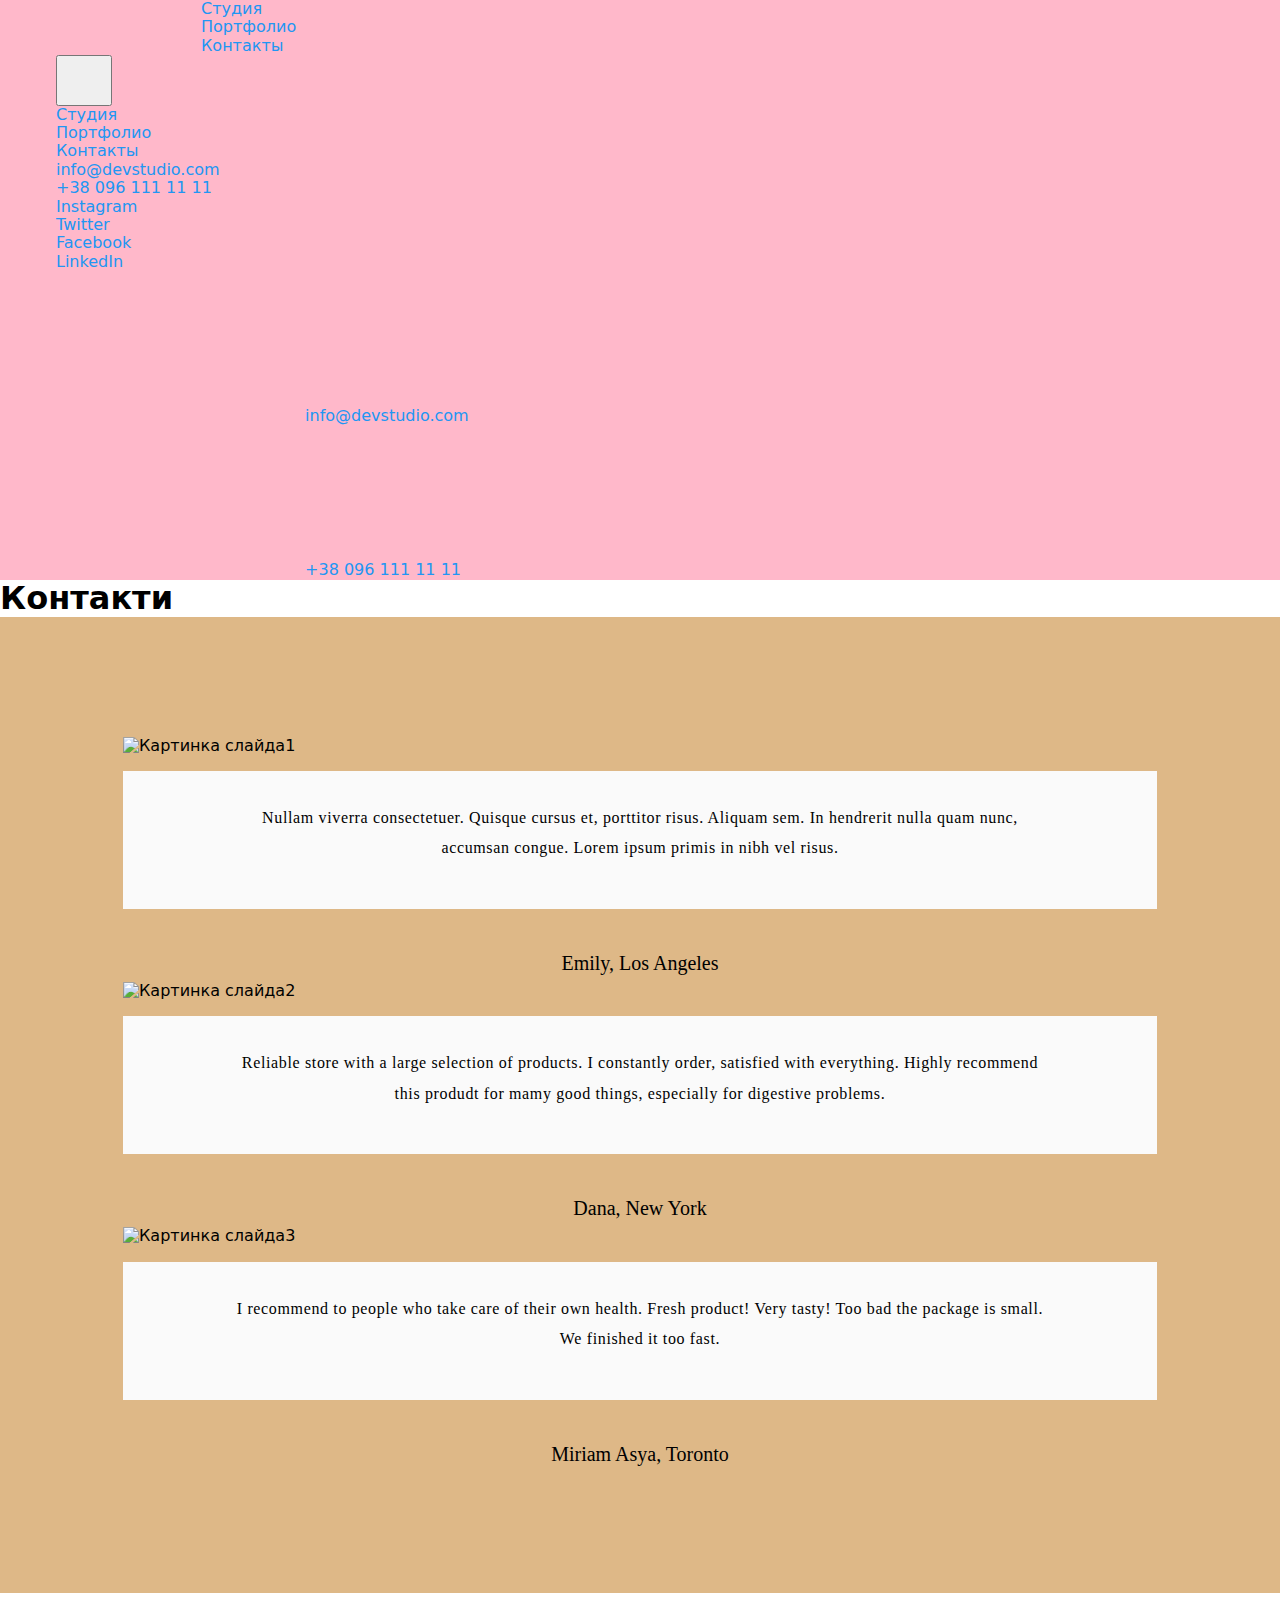
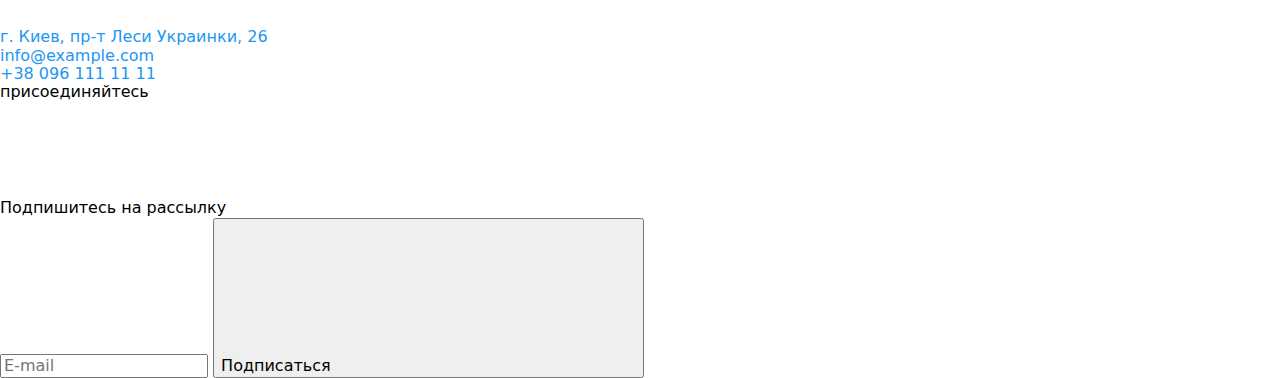
==== index.html @ 7d280634 "iceCream лапки" ====
<!DOCTYPE html>
<html lang="ru">
	<head>
		<meta charset="UTF-8" />
		<meta http-equiv="X-UA-Compatible" content="IE=edge" />
		<meta name="viewport" content="width=device-width, initial-scale=1.0" />
		<link
			href="https://fonts.googleapis.com/css2?family=Raleway:wght@700&family=Roboto:wght@400;500;700;900&display=swap"
			rel="stylesheet" />
		<link rel="stylesheet"
			href="https://cdnjs.cloudflare.com/ajax/libs/modern-normalize/1.1.0/modern-normalize.min.css" />
		<title>Document</title>
		<link rel="stylesheet" href="css/slick.css">
		<link rel="stylesheet" href="css/slick-theme.css">
		<link rel="stylesheet" href="./css/main.min.css">
	</head>

	<body id="body">


		<header class="header">
			<div class="header-container">
				<nav class="header-nav">
					<a href="index.html" class="header__logo">
						<svg class="header__icons" width="145" height="31">
							<use href="./images/icons.svg#icon-WebStudio"></use>
						</svg></a>

					<ul class="site-nav">
						<li class="site-nav__item">
							<a href="index.html" class="site-nav__link site-nav__link--active">Студия</a>
						</li>
						<li class="site-nav__item"><a href="./portfolio.html " class="site-nav__link">Портфолио</a></li>
						<li class="site-nav__item"><a href="index.html" class="site-nav__link">Контакты</a></li>
					</ul>
				</nav>

				<button type="button" class="mob-modal-btn" aria-expanded="false" aria-controls="menu-contaiter"
					data-menu-button>
					<svg class="mob-modal__icons" width="40px" height="40px" aria-label="Переключатель меню">
						<use class="icon-menu" href="./images/icons.svg#icon-menu_40px"></use>
						<use class="icon-close" href="./images/icons.svg#icon-close_40px"></use>
					</svg>
				</button>
				<div class="menu-container" data-menu id="menu-container">
					<div class="mob-menu__form">
						<ul class="mob-site-nav">
							<li class="mob-site-nav__item">
								<a href="index.html" class="mob-site-nav__link mob-site-nav__link--active">Студия</a>
							</li>
							<li class="mob-site-nav__item"><a href="./portfolio.html "
									class="mob-site-nav__link">Портфолио</a></li>
							<li class="mob-site-nav__item"><a href="index.html" class="mob-site-nav__link">Контакты</a>
							</li>
						</ul>
					</div>
					<div class="mob-menu__botton">
						<ul class="mob-header-contacts">
							<li class="mob-header-contacts__item">
								<a href="mailto:info@devstudio.com" class="mob-header-contacts__mail">
									info@devstudio.com
								</a>
							</li>
							<li class="mob-header-contacts__item">
								<a href="tel:+380961111111" class="mob-header-contacts__phone">
									+38 096 111 11 11
								</a>
							</li>
						</ul>
						<ul class="mob-soc-nav">
							<li class="mob-soc-nav__item"><a href="#" class="mob-soc-nav__link">Instagram</a></li>
							<li class="mob-soc-nav__item"><a href="#" class="mob-soc-nav__link">Twitter</a></li>
							<li class="mob-soc-nav__item"><a href="#" class="mob-soc-nav__link">Facebook</a></li>
							<li class="mob-soc-nav__item"><a href="#" class="mob-soc-nav__link">LinkedIn</a></li>
						</ul>
					</div>
				</div>
			</div>

			<ul class="header-contacts">
				<li class="header-contacts__item">
					<a href="mailto:info@devstudio.com" class="header-contacts__link">
						<svg class="header-contacts__mail">
							<use href="./images/icons.svg#icon-imei"></use>
						</svg>
						info@devstudio.com
					</a>
				</li>
				<li class="header-contacts__item">
					<a href="tel:+380961111111" class="header-contacts__link">
						<svg class="header-contacts__phone">
							<use href="./images/icons.svg#icon-phone"></use>
						</svg>
						+38 096 111 11 11
					</a>
				</li>
			</ul>
</div>
</header>
    <main>
    <!--Контент контакти-->

    <h1>Контакти</h1>
	<div class="customer">
		<div class="container-customer">
			  <div class="customer__slider">
				  <img src="./images/testimonials11.png" alt="Картинка слайда1" class="customer__img">
				  <div class="customer__list">
				  <p class="customer__text">Nullam viverra consectetuer. Quisque cursus et, porttitor risus. Aliquam sem. In
            hendrerit nulla quam nunc, accumsan congue. Lorem ipsum primis in nibh vel risus.</p>
				  </div>
					<h3 class="customer__title">Emily, Los Angeles</h3>
			  </div>
			  <div class="customer__slider">
				  <img src="./images/testimonials12.png" alt="Картинка слайда2" class="customer__img">
				  <div class="customer__list">
				  <p class="customer__text">Reliable store with a large selection of products. I constantly order, satisfied with everything. Highly recommend this produdt for mamy good things, especially for digestive problems. </p>
				  </div>
				  <h3 class="customer__title">Dana, New York</h3>
			  </div>
			  <div class="customer__slider">
				  <img src="./images/testimonials13.png" alt="Картинка слайда3" class="customer__img">
				  <div class="customer__list">
				  <p class="customer__text">I recommend to people who take care of their own health. Fresh product! Very tasty! Too bad the package is small. We finished it too fast.</p>
				  </div>
				  <h3 class="customer__title">Miriam Asya, Toronto</h3>
			  </div>
		</div>	
	</div>
    </main>

    <!--Page Footer-->
    <footer class="footer">
      <div class="footer-container">
        <div class="order-adress">
          <a href="index.html" class="footer__link">
            <svg class="socials-list__icon" width="145" height="31">
              <use href="./images/icons.svg#icon-WebStudio_footer"></use>
            </svg>
          </a>
          <ul class="order-adress__list">
            <li class="footer__item">
              <a
                class="footer__list"
                href="https://goo.gl/maps/K7o9gSTaup2MySCS8"
                target="_blank"
                rel="noopener noreferrer"
              >
                г. Киев, пр-т Леси Украинки, 26
              </a>
            </li>
            <li class="footer__item">
              <a href="info@example.com" class="footer__adress">info@example.com</a>
            </li>
            <li class="footer__item">
              <a href="tel:+380961111111" class="footer__adress">+38 096 111 11 11</a>
            </li>
          </ul>
        </div>
        <div class="footer-nav">
          <p class="footer-nav__sets">присоединяйтесь</p>
          <ul class="socials-lists">
            <li class="socials-lists__item socials-lists__item--footer">
              <a class="socials-lists__link socials-lists__link--footer" href="instagram">
                <svg width="20" height="20">
                  <use href="./images/icons.svg#icon-instagram"></use>
                </svg>
              </a>
            </li>
            <li class="socials-lists__item socials-lists__item--footer">
              <a class="socials-lists__link socials-lists__link--footer" href="twiter">
                <svg width="20" height="20">
                  <use href="./images/icons.svg#icon-twitter"></use>
                </svg>
              </a>
            </li>
            <li class="socials-lists__item socials-lists__item--footer">
              <a class="socials-lists__link socials-lists__link--footer" href="facebook">
                <svg width="20" height="20">
                  <use href="./images/icons.svg#icon-facebook"></use>
                </svg>
              </a>
            </li>
            <li class="socials-lists__item socials-lists__item--footer">
              <a class="socials-lists__link socials-lists__link--footer" href="linkedin">
                <svg width="20" height="20">
                  <use href="./images/icons.svg#icon-linkedin"></use>
                </svg>
              </a>
            </li>
          </ul>
        </div>
        <div class="subscription-container">
          <p class="footer-nav__sets">Подпишитесь на рассылку</p>
          <form class="subscription-form">
            <div class="subscription__discus">
              <!-- <label for="mail"></label> -->
              <input
                class="subscription__input"
                type="email"
                name="E-mail"
                id="mail"
                placeholder="E-mail"
              />
              <button class="subscription-button__snd" type="submit">
                <span>Подписаться</span>
                <svg class="subscription-button__icon">
                  <use href="./images/icons.svg#icon-icon-send"></use>
                </svg>
              </button>
            </div>
          </form>
        </div>
      </div>
    </footer>

    <script src="./js/modal.js"></script>
    <script src="./js/mobile-menu.js"></script>
	<script src="https://ajax.googleapis.com/ajax/libs/jquery/2.2.0/jquery.min.js"></script>
	<script src="https://code.jquery.com/jquery-3.5.1.slim.min.js" integrity="sha384-DfXdz2htPH0lsSSs5nCTpuj/zy4C+OGpamoFVy38MVBnE+IbbVYUew+OrCXaRkfj" crossorigin="anonymous"></script>
	<script src="./js/slick.js"></script>
	<script src="./slick/slick.min.js"></script>
</body>
</html>
---- css/main.min.css ----
*,*::after,*::before{box-sizing:inherit}body,h1,h2,h3,h4,h5,h6,p,ul,li{margin:0;padding:0}html{box-sizing:border-box}button{cursor:pointer}img{display:block;max-width:100%;height:auto}body.is-open{overflow:hidden}body.mobil-menu{overflow:hidden}ul{list-style:none}a{color:#2196f3;text-decoration:none;list-style:none}img{display:block;max-width:100%;height:auto}button{cursor:pointer}html{box-sizing:border-box}.header-container{align-items:center;padding-left:16px;padding-right:16px;margin-left:auto;margin-right:auto}@media screen and (min-width: 480px){.header-container{max-width:480px}}@media screen and (min-width: 768px){.header-container{max-width:768px}}@media screen and (min-width: 1200px){.header-container{max-width:1200px}}.products-container{align-items:center;padding-left:16px;padding-right:16px;margin-left:auto;margin-right:auto}@media screen and (min-width: 480px){.products-container{max-width:480px}}@media screen and (min-width: 768px){.products-container{max-width:768px}}@media screen and (min-width: 1200px){.products-container{max-width:1200px}}.header{position:relative;background-color:#ffb8ca}.header-hero{display:flex;align-items:center;justify-content:space-between;flex-direction:row;align-content:center}.header-hero__logo{display:flex;text-decoration:none}.header-nav{align-items:center;justify-content:flex-start;display:flex}.header-nav__item{text-decoration:none;margin-right:35px}.header-nav__item:last-child{text-decoration:none;margin-right:0px}.header-nav__button{width:159px;height:44px;border-radius:22px;background:#fff;font-family:"DM Sans";font-style:normal;font-weight:700;font-size:16px;line-height:1.31;display:flex;align-items:center;text-align:center;justify-content:center;color:#d41443;border:1px solid #fff}.header-nav__icon{width:26px;height:26px;fill:currentColor;margin-left:12px}.header-products{display:flex;justify-content:flex-start;align-items:center;align-content:center;flex-direction:column;max-width:277px}.header-products__title{font-family:"Titan One";font-style:normal;font-weight:400;font-size:38px;line-height:1.16;letter-spacing:.04em;text-transform:uppercase;color:#fff}.header__title-red{font-family:"Titan One";font-style:normal;font-weight:400;font-size:58px;line-height:90.5%;letter-spacing:.04em;text-transform:uppercase;color:#d41443}.header-button{display:flex;text-decoration:none;flex-wrap:wrap;margin-right:auto;margin-left:0px;text-align:center;margin-bottom:40px;margin-top:24px;align-content:center;margin-top:24px 40px}.header-button-list{margin-left:auto;margin-right:auto;flex-wrap:wrap;gap:15px 15px;display:flex}.header-button-list__title{display:inline-flex;flex-wrap:wrap}.header-button__red{width:107px;height:40px;background:#d41443;border-radius:20px;font-family:"DM Sans";font-style:normal;font-weight:400;font-size:14px;line-height:1.29;border:none;display:flex;align-items:center;text-align:center;justify-content:center}.header-button__white{width:138px;height:40px;background:#fff;border-radius:20px;font-family:"DM Sans";font-style:normal;font-weight:400;font-size:14px;line-height:1.29;color:#d41443;border:none;display:flex;align-items:center;text-align:center;justify-content:center}.header-work{display:flex}.container{align-items:center;padding-left:15px;padding-right:15px;margin-left:auto;margin-right:auto;background-color:aqua}.container-customer{max-height:590 px;padding-top:120px;padding-bottom:120px;background-color:#deb887}.customer__slider{margin-left:123px;margin-right:123px}.customer__img{margin-left:auto;margin-right:auto}.customer__list{background:#fafafa;display:flex;height:138px;margin-right:auto;margin-left:auto;margin-top:16px;margin-bottom:36px;padding:32px 106px;position:relative}.customer__text{display:flex;position:relative;font-family:"DM Sans";font-style:normal;font-weight:500;font-size:16px;line-height:1.88;text-align:center;letter-spacing:.04em;color:#000;margin-right:auto;margin-left:auto}.customer__list::before{content:url("/images/lao.png");position:absolute;top:15px;left:80px}.customer__title{font-family:"DM Sans";font-style:normal;font-weight:500;font-size:20px;line-height:1.85;text-align:center;color:#000}.slick-next,.slick-prev,.slick-arrow{visibility:hidden;display:none}.slick-dots{position:relative;bottom:55px;display:flex;list-style:none;display:block;text-align:center;padding:0;margin:0;width:100%}/*# sourceMappingURL=main.min.css.map */
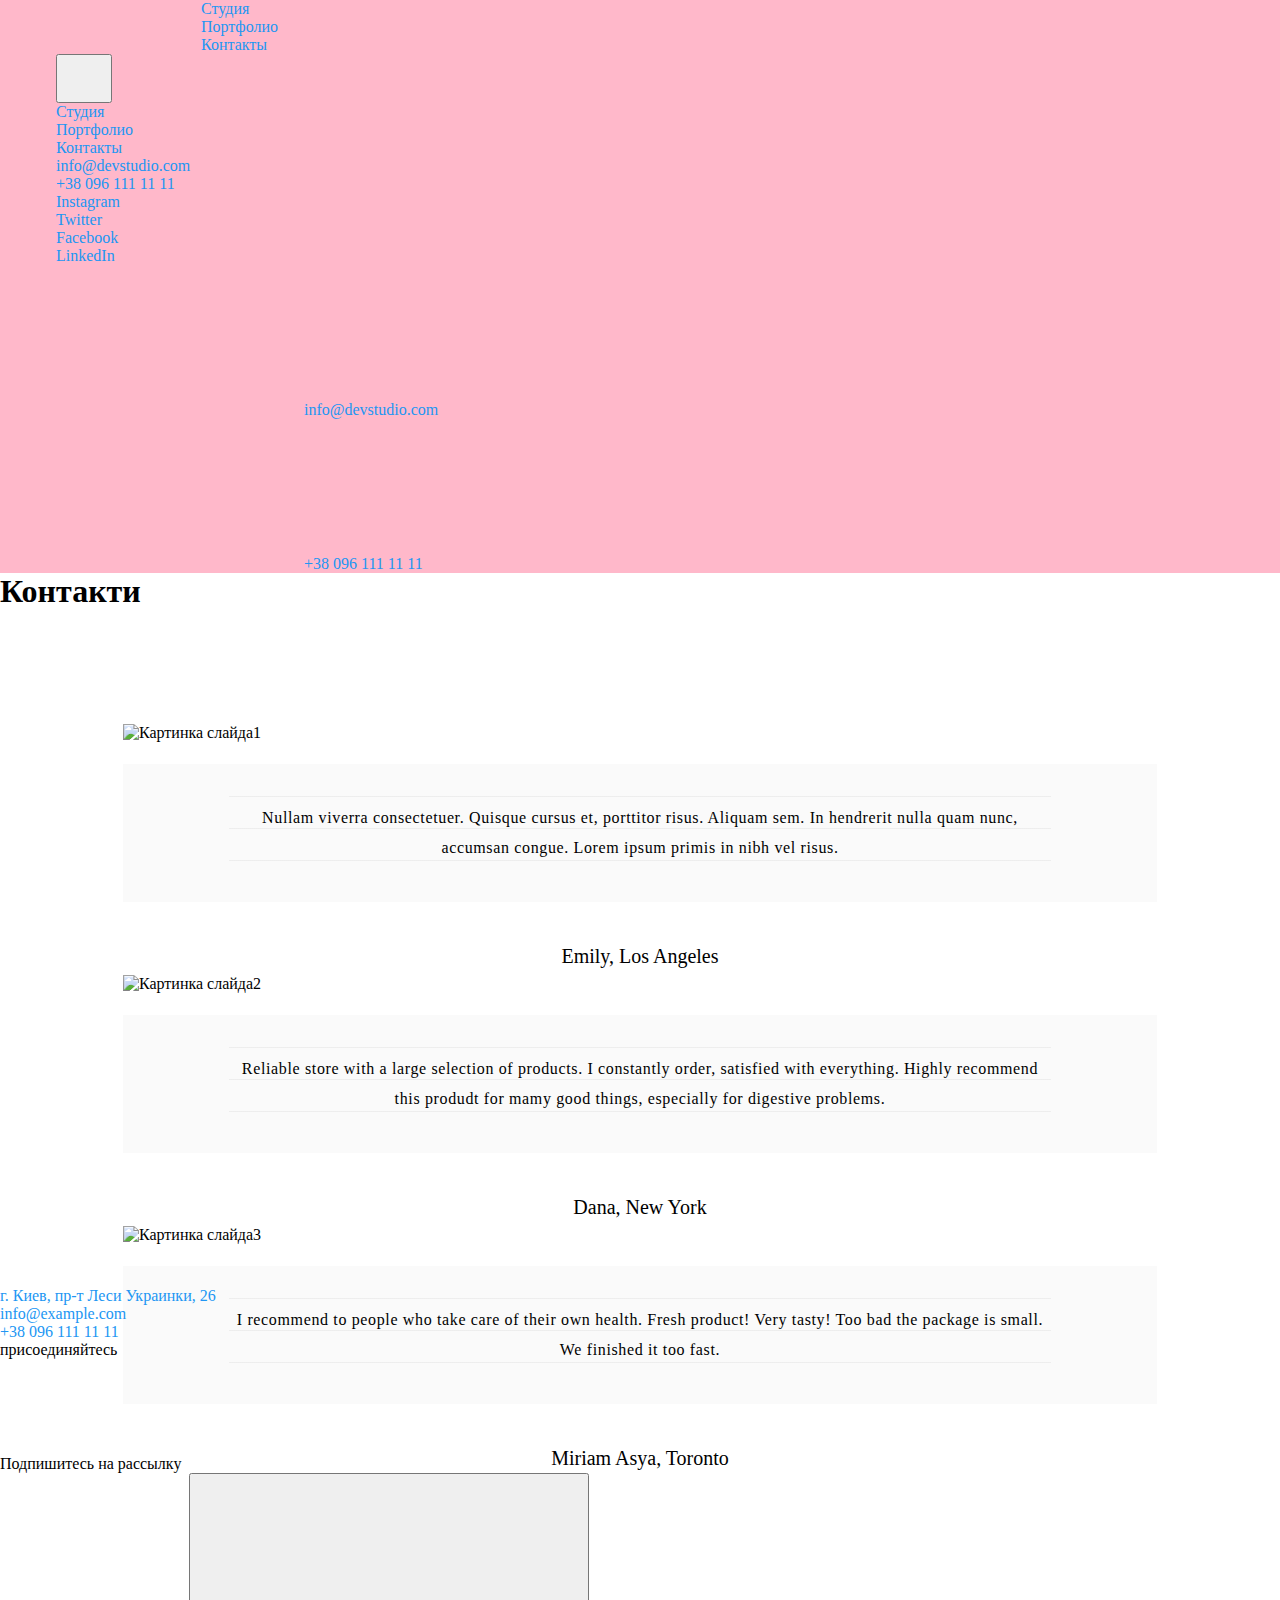
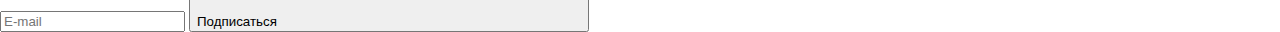
==== commit 222ae174: "icecream hv03" ====
--- a/index.html
+++ b/index.html
@@ -7,11 +7,11 @@
 		<link
 			href="https://fonts.googleapis.com/css2?family=Raleway:wght@700&family=Roboto:wght@400;500;700;900&display=swap"
 			rel="stylesheet" />
-		<link rel="stylesheet"
-			href="https://cdnjs.cloudflare.com/ajax/libs/modern-normalize/1.1.0/modern-normalize.min.css" />
+		<!-- <link rel="stylesheet"
+			href="https://cdnjs.cloudflare.com/ajax/libs/modern-normalize/1.1.0/modern-normalize.min.css" /> -->
 		<title>Document</title>
-		<link rel="stylesheet" href="css/slick.css">
-		<link rel="stylesheet" href="css/slick-theme.css">
+		<!-- <link rel="stylesheet" href="css/slick.css">
+		<link rel="stylesheet" href="css/slick-theme.css"> -->
 		<link rel="stylesheet" href="./css/main.min.css">
 	</head>
 
@@ -219,6 +219,6 @@
 	<script src="https://ajax.googleapis.com/ajax/libs/jquery/2.2.0/jquery.min.js"></script>
 	<script src="https://code.jquery.com/jquery-3.5.1.slim.min.js" integrity="sha384-DfXdz2htPH0lsSSs5nCTpuj/zy4C+OGpamoFVy38MVBnE+IbbVYUew+OrCXaRkfj" crossorigin="anonymous"></script>
 	<script src="./js/slick.js"></script>
-	<script src="./slick/slick.min.js"></script>
+	<script src="./js/slick.min.js"></script>
 </body>
 </html>
--- a/css/main.min.css
+++ b/css/main.min.css
@@ -1 +1 @@
-*,*::after,*::before{box-sizing:inherit}body,h1,h2,h3,h4,h5,h6,p,ul,li{margin:0;padding:0}html{box-sizing:border-box}button{cursor:pointer}img{display:block;max-width:100%;height:auto}body.is-open{overflow:hidden}body.mobil-menu{overflow:hidden}ul{list-style:none}a{color:#2196f3;text-decoration:none;list-style:none}img{display:block;max-width:100%;height:auto}button{cursor:pointer}html{box-sizing:border-box}.header-container{align-items:center;padding-left:16px;padding-right:16px;margin-left:auto;margin-right:auto}@media screen and (min-width: 480px){.header-container{max-width:480px}}@media screen and (min-width: 768px){.header-container{max-width:768px}}@media screen and (min-width: 1200px){.header-container{max-width:1200px}}.products-container{align-items:center;padding-left:16px;padding-right:16px;margin-left:auto;margin-right:auto}@media screen and (min-width: 480px){.products-container{max-width:480px}}@media screen and (min-width: 768px){.products-container{max-width:768px}}@media screen and (min-width: 1200px){.products-container{max-width:1200px}}.header{position:relative;background-color:#ffb8ca}.header-hero{display:flex;align-items:center;justify-content:space-between;flex-direction:row;align-content:center}.header-hero__logo{display:flex;text-decoration:none}.header-nav{align-items:center;justify-content:flex-start;display:flex}.header-nav__item{text-decoration:none;margin-right:35px}.header-nav__item:last-child{text-decoration:none;margin-right:0px}.header-nav__button{width:159px;height:44px;border-radius:22px;background:#fff;font-family:"DM Sans";font-style:normal;font-weight:700;font-size:16px;line-height:1.31;display:flex;align-items:center;text-align:center;justify-content:center;color:#d41443;border:1px solid #fff}.header-nav__icon{width:26px;height:26px;fill:currentColor;margin-left:12px}.header-products{display:flex;justify-content:flex-start;align-items:center;align-content:center;flex-direction:column;max-width:277px}.header-products__title{font-family:"Titan One";font-style:normal;font-weight:400;font-size:38px;line-height:1.16;letter-spacing:.04em;text-transform:uppercase;color:#fff}.header__title-red{font-family:"Titan One";font-style:normal;font-weight:400;font-size:58px;line-height:90.5%;letter-spacing:.04em;text-transform:uppercase;color:#d41443}.header-button{display:flex;text-decoration:none;flex-wrap:wrap;margin-right:auto;margin-left:0px;text-align:center;margin-bottom:40px;margin-top:24px;align-content:center;margin-top:24px 40px}.header-button-list{margin-left:auto;margin-right:auto;flex-wrap:wrap;gap:15px 15px;display:flex}.header-button-list__title{display:inline-flex;flex-wrap:wrap}.header-button__red{width:107px;height:40px;background:#d41443;border-radius:20px;font-family:"DM Sans";font-style:normal;font-weight:400;font-size:14px;line-height:1.29;border:none;display:flex;align-items:center;text-align:center;justify-content:center}.header-button__white{width:138px;height:40px;background:#fff;border-radius:20px;font-family:"DM Sans";font-style:normal;font-weight:400;font-size:14px;line-height:1.29;color:#d41443;border:none;display:flex;align-items:center;text-align:center;justify-content:center}.header-work{display:flex}.container{align-items:center;padding-left:15px;padding-right:15px;margin-left:auto;margin-right:auto;background-color:aqua}.container-customer{max-height:590 px;padding-top:120px;padding-bottom:120px;background-color:#deb887}.customer__slider{margin-left:123px;margin-right:123px}.customer__img{margin-left:auto;margin-right:auto}.customer__list{background:#fafafa;display:flex;height:138px;margin-right:auto;margin-left:auto;margin-top:16px;margin-bottom:36px;padding:32px 106px;position:relative}.customer__text{display:flex;position:relative;font-family:"DM Sans";font-style:normal;font-weight:500;font-size:16px;line-height:1.88;text-align:center;letter-spacing:.04em;color:#000;margin-right:auto;margin-left:auto}.customer__list::before{content:url("/images/lao.png");position:absolute;top:15px;left:80px}.customer__title{font-family:"DM Sans";font-style:normal;font-weight:500;font-size:20px;line-height:1.85;text-align:center;color:#000}.slick-next,.slick-prev,.slick-arrow{visibility:hidden;display:none}.slick-dots{position:relative;bottom:55px;display:flex;list-style:none;display:block;text-align:center;padding:0;margin:0;width:100%}/*# sourceMappingURL=main.min.css.map */+*,*::after,*::before{box-sizing:inherit}body,h1,h2,h3,h4,h5,h6,p,ul,li{margin:0;padding:0}html{box-sizing:border-box}button{cursor:pointer}img{display:block;max-width:100%;height:auto}body.is-open{overflow:hidden}body.mobil-menu{overflow:hidden}ul{list-style:none}a{color:#2196f3;text-decoration:none;list-style:none}img{display:block;max-width:100%;height:auto}button{cursor:pointer}html{box-sizing:border-box}.header-container{align-items:center;padding-left:16px;padding-right:16px;margin-left:auto;margin-right:auto}@media screen and (min-width: 480px){.header-container{max-width:480px}}@media screen and (min-width: 768px){.header-container{max-width:768px}}@media screen and (min-width: 1200px){.header-container{max-width:1200px}}.products-container{align-items:center;padding-left:16px;padding-right:16px;margin-left:auto;margin-right:auto}@media screen and (min-width: 480px){.products-container{max-width:480px}}@media screen and (min-width: 768px){.products-container{max-width:768px}}@media screen and (min-width: 1200px){.products-container{max-width:1200px}}.header{position:relative;background-color:#ffb8ca}.header-hero{display:flex;align-items:center;justify-content:space-between;flex-direction:row;align-content:center}.header-hero__logo{display:flex;text-decoration:none}.header-nav{align-items:center;justify-content:flex-start;display:flex}.header-nav__item{text-decoration:none;margin-right:35px}.header-nav__item:last-child{text-decoration:none;margin-right:0px}.header-nav__button{width:159px;height:44px;border-radius:22px;background:#fff;font-family:"DM Sans";font-style:normal;font-weight:700;font-size:16px;line-height:1.31;display:flex;align-items:center;text-align:center;justify-content:center;color:#d41443;border:1px solid #fff}.header-nav__icon{width:26px;height:26px;fill:currentColor;margin-left:12px}.header-products{display:flex;justify-content:flex-start;align-items:center;align-content:center;flex-direction:column;max-width:277px}.header-products__title{font-family:"Titan One";font-style:normal;font-weight:400;font-size:38px;line-height:1.16;letter-spacing:.04em;text-transform:uppercase;color:#fff}.header__title-red{font-family:"Titan One";font-style:normal;font-weight:400;font-size:58px;line-height:90.5%;letter-spacing:.04em;text-transform:uppercase;color:#d41443}.header-button{display:flex;text-decoration:none;flex-wrap:wrap;margin-right:auto;margin-left:0px;text-align:center;margin-bottom:40px;margin-top:24px;align-content:center;margin-top:24px 40px}.header-button-list{margin-left:auto;margin-right:auto;flex-wrap:wrap;gap:15px 15px;display:flex}.header-button-list__title{display:inline-flex;flex-wrap:wrap}.header-button__red{width:107px;height:40px;background:#d41443;border-radius:20px;font-family:"DM Sans";font-style:normal;font-weight:400;font-size:14px;line-height:1.29;border:none;display:flex;align-items:center;text-align:center;justify-content:center}.header-button__white{width:138px;height:40px;background:#fff;border-radius:20px;font-family:"DM Sans";font-style:normal;font-weight:400;font-size:14px;line-height:1.29;color:#d41443;border:none;display:flex;align-items:center;text-align:center;justify-content:center}.header-work{display:flex}.container{align-items:center;padding-left:15px;padding-right:15px;margin:0px auto;min-width:320px}.container-customer{margin-left:auto;margin-right:auto;max-height:642px;padding-top:80px;padding-bottom:48px}@media screen and (min-width: 480px){.container-customer{max-width:480px}}@media screen and (min-width: 768px){.container-customer{max-width:768px;padding-top:80px;padding-bottom:80px}}@media screen and (min-width: 1280px){.container-customer{max-width:1280px;padding-top:114px;padding-bottom:120px}}@media screen and (min-width: 320px){.customer__slider{max-width:480px;padding-left:20px;padding-right:20px}}@media screen and (min-width: 768px){.customer__slider{padding-left:74px;padding-right:74px;max-width:768px}}@media screen and (min-width: 1280px){.customer__slider{padding-left:123px;padding-right:123px;max-width:1280px}}.customer__img{margin-left:auto;margin-right:auto}.customer__list{background:#fafafa;display:flex;height:308px;margin-right:auto;margin-left:auto;margin-top:32px;margin-bottom:36px;padding:43px 50px 17px 50px}@media screen and (min-width: 480px){.customer__list{max-width:480px}}@media screen and (min-width: 768px){.customer__list{height:164px;max-width:768px;margin-top:20px;margin-bottom:24px;padding:20px 6px 36px 6px}}@media screen and (min-width: 1280px){.customer__list{max-width:1280px;height:138px;margin-top:22px;margin-bottom:36px;padding:32px 106px}}.customer__text{display:flex;position:relative;font-family:"DM Sans";font-style:normal;font-weight:500;font-size:16px;line-height:1.88;text-align:center;letter-spacing:.04em;color:#000;margin-right:auto;margin-left:auto;align-items:center;background-image:repeating-linear-gradient(#E1E1E1, #FAFAFA 1px, transparent 1px, transparent 32px)}.customer__text::before{content:"";position:absolute;top:50%;left:50%;height:64px;width:72px;background-size:72px 64px;background-repeat:no-repeat;background-position:center center;margin-left:-32px;margin-top:-36px;background-image:url("/images/lao.png");background-repeat:no-repeat;background-position:0 0;position:absolute;top:15px;left:80px}.customer__title{font-family:"DM Sans";font-style:normal;font-weight:500;font-size:20px;line-height:1.85;text-align:center;color:#000}.slick-next,.slick-prev,.slick-arrow{visibility:hidden;display:none}.slick-list{overflow:hidden}.slick-track{display:flex}.slick-dots{display:flex;align-items:center;justify-content:center}.slick-dots li{list-style:none}.slick-dots li button{font-size:0}/*# sourceMappingURL=main.min.css.map */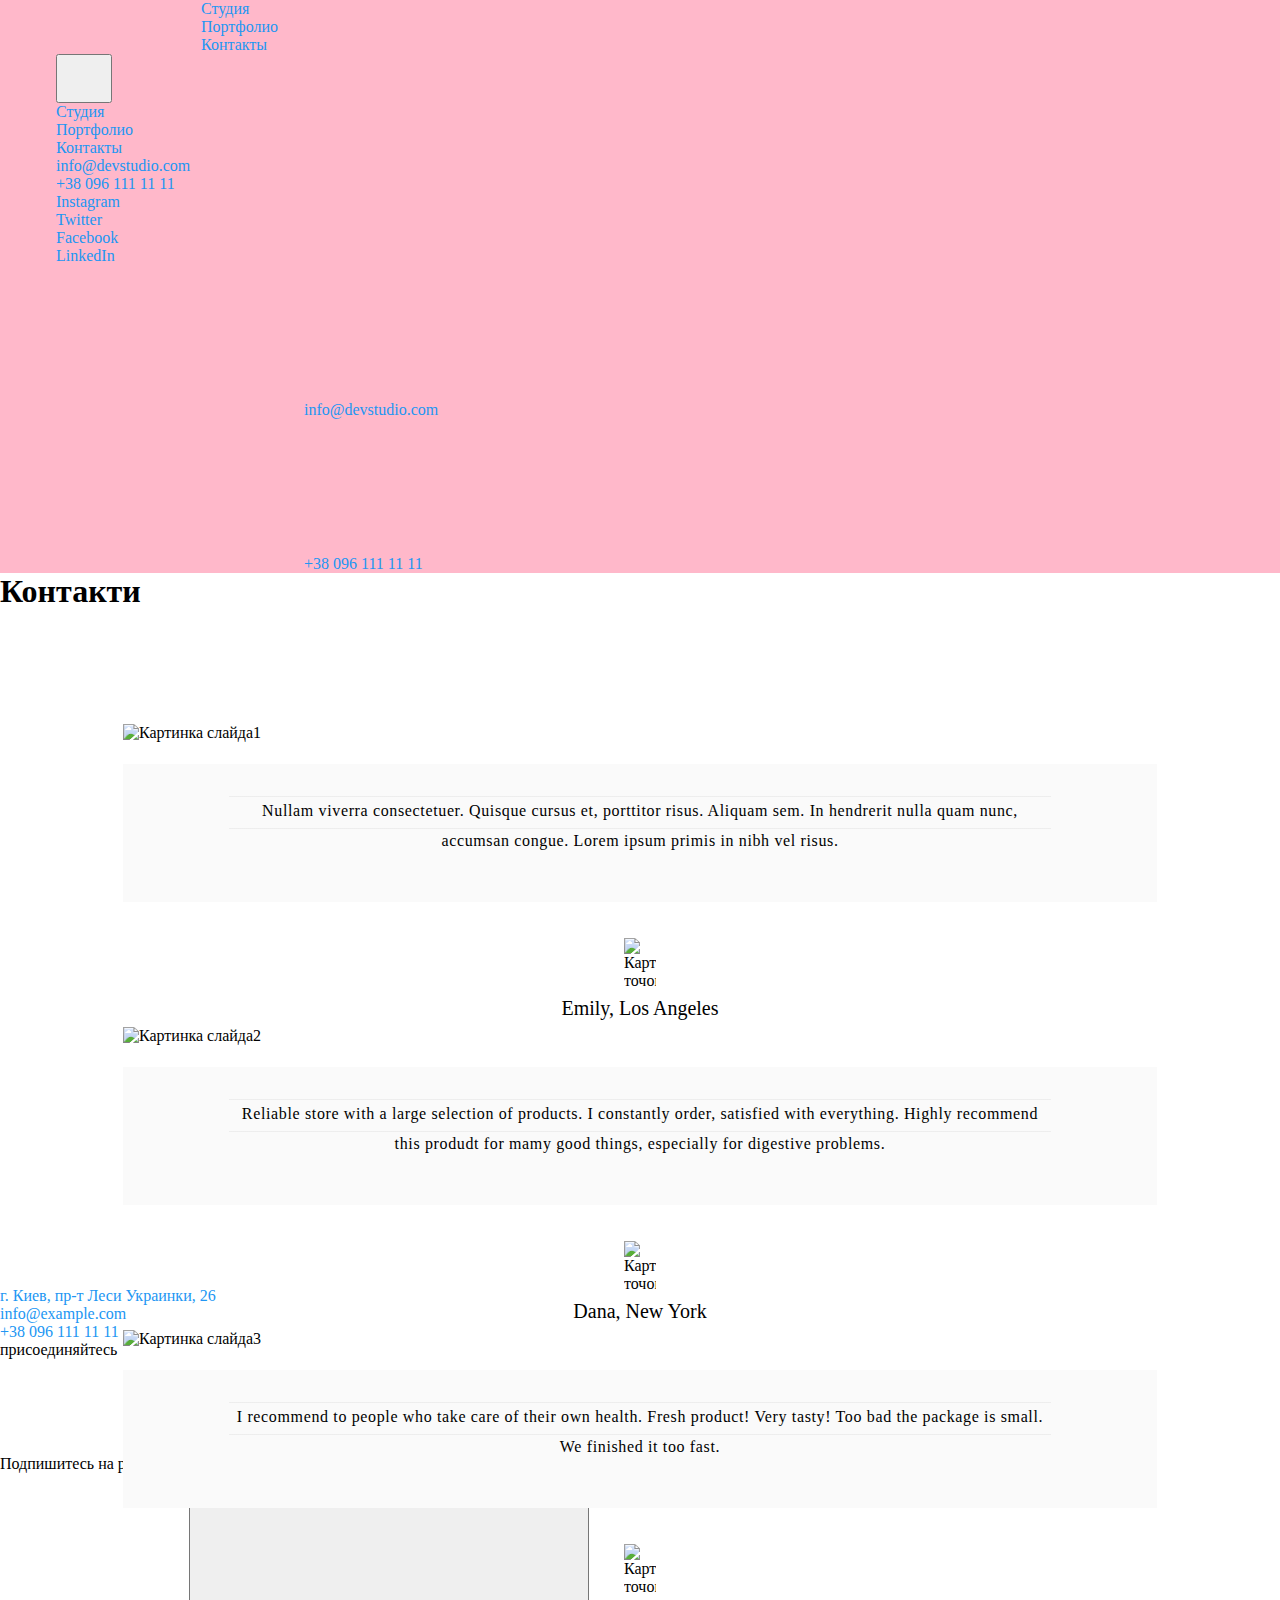
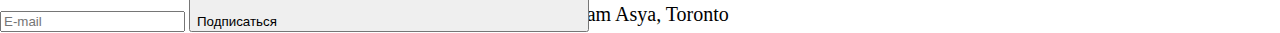
==== commit 789c43c8: "icecrem правка3" ====
--- a/index.html
+++ b/index.html
@@ -103,28 +103,37 @@
     <h1>Контакти</h1>
 	<div class="customer">
 		<div class="container-customer">
-			  <div class="customer__slider">
-				  <img src="./images/testimonials11.png" alt="Картинка слайда1" class="customer__img">
-				  <div class="customer__list">
-				  <p class="customer__text">Nullam viverra consectetuer. Quisque cursus et, porttitor risus. Aliquam sem. In
+			<div class="customer__slider">
+				<img src="./images/testimonials11.png" alt="Картинка слайда1" class="customer__img">
+				<div class="customer__list">
+					<div class="customer__line">
+					<p class="customer__text">Nullam viverra consectetuer. Quisque cursus et, porttitor risus. Aliquam sem. In
             hendrerit nulla quam nunc, accumsan congue. Lorem ipsum primis in nibh vel risus.</p>
-				  </div>
+					</div>
+				</div>
+				<img src="./images/Group8.svg" alt="Картинка точок" class="customer__dot" width="32" height="14" >
 					<h3 class="customer__title">Emily, Los Angeles</h3>
-			  </div>
-			  <div class="customer__slider">
-				  <img src="./images/testimonials12.png" alt="Картинка слайда2" class="customer__img">
-				  <div class="customer__list">
-				  <p class="customer__text">Reliable store with a large selection of products. I constantly order, satisfied with everything. Highly recommend this produdt for mamy good things, especially for digestive problems. </p>
-				  </div>
-				  <h3 class="customer__title">Dana, New York</h3>
-			  </div>
-			  <div class="customer__slider">
-				  <img src="./images/testimonials13.png" alt="Картинка слайда3" class="customer__img">
-				  <div class="customer__list">
-				  <p class="customer__text">I recommend to people who take care of their own health. Fresh product! Very tasty! Too bad the package is small. We finished it too fast.</p>
-				  </div>
-				  <h3 class="customer__title">Miriam Asya, Toronto</h3>
-			  </div>
+			</div>
+			<div class="customer__slider">
+				<img src="./images/testimonials12.png" alt="Картинка слайда2" class="customer__img">
+				<div class="customer__list">
+					<div class="customer__line">
+					<p class="customer__text">Reliable store with a large selection of products. I constantly order, satisfied with everything. Highly recommend this produdt for mamy good things, especially for digestive problems. </p>
+					</div>
+				</div>
+				<img src="./images/Group8.svg" alt="Картинка точок" class="customer__dot" width="32" height="14" >
+					<h3 class="customer__title">Dana, New York</h3>
+			</div>
+			<div class="customer__slider">
+				<img src="./images/testimonials13.png" alt="Картинка слайда3" class="customer__img">
+				<div class="customer__list">
+					<div class="customer__line">
+					<p class="customer__text">I recommend to people who take care of their own health. Fresh product! Very tasty! Too bad the package is small. We finished it too fast.</p>
+					</div>
+				</div>
+				<img src="./images/Group8.svg" alt="Картинка точок" class="customer__dot" width="32" height="14" >
+				<h3 class="customer__title">Miriam Asya, Toronto</h3>
+			</div>
 		</div>	
 	</div>
     </main>
--- a/css/main.min.css
+++ b/css/main.min.css
@@ -1 +1 @@
-*,*::after,*::before{box-sizing:inherit}body,h1,h2,h3,h4,h5,h6,p,ul,li{margin:0;padding:0}html{box-sizing:border-box}button{cursor:pointer}img{display:block;max-width:100%;height:auto}body.is-open{overflow:hidden}body.mobil-menu{overflow:hidden}ul{list-style:none}a{color:#2196f3;text-decoration:none;list-style:none}img{display:block;max-width:100%;height:auto}button{cursor:pointer}html{box-sizing:border-box}.header-container{align-items:center;padding-left:16px;padding-right:16px;margin-left:auto;margin-right:auto}@media screen and (min-width: 480px){.header-container{max-width:480px}}@media screen and (min-width: 768px){.header-container{max-width:768px}}@media screen and (min-width: 1200px){.header-container{max-width:1200px}}.products-container{align-items:center;padding-left:16px;padding-right:16px;margin-left:auto;margin-right:auto}@media screen and (min-width: 480px){.products-container{max-width:480px}}@media screen and (min-width: 768px){.products-container{max-width:768px}}@media screen and (min-width: 1200px){.products-container{max-width:1200px}}.header{position:relative;background-color:#ffb8ca}.header-hero{display:flex;align-items:center;justify-content:space-between;flex-direction:row;align-content:center}.header-hero__logo{display:flex;text-decoration:none}.header-nav{align-items:center;justify-content:flex-start;display:flex}.header-nav__item{text-decoration:none;margin-right:35px}.header-nav__item:last-child{text-decoration:none;margin-right:0px}.header-nav__button{width:159px;height:44px;border-radius:22px;background:#fff;font-family:"DM Sans";font-style:normal;font-weight:700;font-size:16px;line-height:1.31;display:flex;align-items:center;text-align:center;justify-content:center;color:#d41443;border:1px solid #fff}.header-nav__icon{width:26px;height:26px;fill:currentColor;margin-left:12px}.header-products{display:flex;justify-content:flex-start;align-items:center;align-content:center;flex-direction:column;max-width:277px}.header-products__title{font-family:"Titan One";font-style:normal;font-weight:400;font-size:38px;line-height:1.16;letter-spacing:.04em;text-transform:uppercase;color:#fff}.header__title-red{font-family:"Titan One";font-style:normal;font-weight:400;font-size:58px;line-height:90.5%;letter-spacing:.04em;text-transform:uppercase;color:#d41443}.header-button{display:flex;text-decoration:none;flex-wrap:wrap;margin-right:auto;margin-left:0px;text-align:center;margin-bottom:40px;margin-top:24px;align-content:center;margin-top:24px 40px}.header-button-list{margin-left:auto;margin-right:auto;flex-wrap:wrap;gap:15px 15px;display:flex}.header-button-list__title{display:inline-flex;flex-wrap:wrap}.header-button__red{width:107px;height:40px;background:#d41443;border-radius:20px;font-family:"DM Sans";font-style:normal;font-weight:400;font-size:14px;line-height:1.29;border:none;display:flex;align-items:center;text-align:center;justify-content:center}.header-button__white{width:138px;height:40px;background:#fff;border-radius:20px;font-family:"DM Sans";font-style:normal;font-weight:400;font-size:14px;line-height:1.29;color:#d41443;border:none;display:flex;align-items:center;text-align:center;justify-content:center}.header-work{display:flex}.container{align-items:center;padding-left:15px;padding-right:15px;margin:0px auto;min-width:320px}.container-customer{margin-left:auto;margin-right:auto;max-height:642px;padding-top:80px;padding-bottom:48px}@media screen and (min-width: 480px){.container-customer{max-width:480px}}@media screen and (min-width: 768px){.container-customer{max-width:768px;padding-top:80px;padding-bottom:80px}}@media screen and (min-width: 1280px){.container-customer{max-width:1280px;padding-top:114px;padding-bottom:120px}}@media screen and (min-width: 320px){.customer__slider{max-width:480px;padding-left:20px;padding-right:20px}}@media screen and (min-width: 768px){.customer__slider{padding-left:74px;padding-right:74px;max-width:768px}}@media screen and (min-width: 1280px){.customer__slider{padding-left:123px;padding-right:123px;max-width:1280px}}.customer__img{margin-left:auto;margin-right:auto}.customer__list{background:#fafafa;display:flex;height:308px;margin-right:auto;margin-left:auto;margin-top:32px;margin-bottom:36px;padding:43px 50px 17px 50px}@media screen and (min-width: 480px){.customer__list{max-width:480px}}@media screen and (min-width: 768px){.customer__list{height:164px;max-width:768px;margin-top:20px;margin-bottom:24px;padding:20px 6px 36px 6px}}@media screen and (min-width: 1280px){.customer__list{max-width:1280px;height:138px;margin-top:22px;margin-bottom:36px;padding:32px 106px}}.customer__text{display:flex;position:relative;font-family:"DM Sans";font-style:normal;font-weight:500;font-size:16px;line-height:1.88;text-align:center;letter-spacing:.04em;color:#000;margin-right:auto;margin-left:auto;align-items:center;background-image:repeating-linear-gradient(#E1E1E1, #FAFAFA 1px, transparent 1px, transparent 32px)}.customer__text::before{content:"";position:absolute;top:50%;left:50%;height:64px;width:72px;background-size:72px 64px;background-repeat:no-repeat;background-position:center center;margin-left:-32px;margin-top:-36px;background-image:url("/images/lao.png");background-repeat:no-repeat;background-position:0 0;position:absolute;top:15px;left:80px}.customer__title{font-family:"DM Sans";font-style:normal;font-weight:500;font-size:20px;line-height:1.85;text-align:center;color:#000}.slick-next,.slick-prev,.slick-arrow{visibility:hidden;display:none}.slick-list{overflow:hidden}.slick-track{display:flex}.slick-dots{display:flex;align-items:center;justify-content:center}.slick-dots li{list-style:none}.slick-dots li button{font-size:0}/*# sourceMappingURL=main.min.css.map */+*,*::after,*::before{box-sizing:inherit}body,h1,h2,h3,h4,h5,h6,p,ul,li{margin:0;padding:0}html{box-sizing:border-box}button{cursor:pointer}img{display:block;max-width:100%;height:auto}body.is-open{overflow:hidden}body.mobil-menu{overflow:hidden}ul{list-style:none}a{color:#2196f3;text-decoration:none;list-style:none}img{display:block;max-width:100%;height:auto}button{cursor:pointer}html{box-sizing:border-box}.header-container{align-items:center;padding-left:16px;padding-right:16px;margin-left:auto;margin-right:auto}@media screen and (min-width: 480px){.header-container{max-width:480px}}@media screen and (min-width: 768px){.header-container{max-width:768px}}@media screen and (min-width: 1200px){.header-container{max-width:1200px}}.products-container{align-items:center;padding-left:16px;padding-right:16px;margin-left:auto;margin-right:auto}@media screen and (min-width: 480px){.products-container{max-width:480px}}@media screen and (min-width: 768px){.products-container{max-width:768px}}@media screen and (min-width: 1200px){.products-container{max-width:1200px}}.header{position:relative;background-color:#ffb8ca}.header-hero{display:flex;align-items:center;justify-content:space-between;flex-direction:row;align-content:center}.header-hero__logo{display:flex;text-decoration:none}.header-nav{align-items:center;justify-content:flex-start;display:flex}.header-nav__item{text-decoration:none;margin-right:35px}.header-nav__item:last-child{text-decoration:none;margin-right:0px}.header-nav__button{width:159px;height:44px;border-radius:22px;background:#fff;font-family:"DM Sans";font-style:normal;font-weight:700;font-size:16px;line-height:1.31;display:flex;align-items:center;text-align:center;justify-content:center;color:#d41443;border:1px solid #fff}.header-nav__icon{width:26px;height:26px;fill:currentColor;margin-left:12px}.header-products{display:flex;justify-content:flex-start;align-items:center;align-content:center;flex-direction:column;max-width:277px}.header-products__title{font-family:"Titan One";font-style:normal;font-weight:400;font-size:38px;line-height:1.16;letter-spacing:.04em;text-transform:uppercase;color:#fff}.header__title-red{font-family:"Titan One";font-style:normal;font-weight:400;font-size:58px;line-height:90.5%;letter-spacing:.04em;text-transform:uppercase;color:#d41443}.header-button{display:flex;text-decoration:none;flex-wrap:wrap;margin-right:auto;margin-left:0px;text-align:center;margin-bottom:40px;margin-top:24px;align-content:center;margin-top:24px 40px}.header-button-list{margin-left:auto;margin-right:auto;flex-wrap:wrap;gap:15px 15px;display:flex}.header-button-list__title{display:inline-flex;flex-wrap:wrap}.header-button__red{width:107px;height:40px;background:#d41443;border-radius:20px;font-family:"DM Sans";font-style:normal;font-weight:400;font-size:14px;line-height:1.29;border:none;display:flex;align-items:center;text-align:center;justify-content:center}.header-button__white{width:138px;height:40px;background:#fff;border-radius:20px;font-family:"DM Sans";font-style:normal;font-weight:400;font-size:14px;line-height:1.29;color:#d41443;border:none;display:flex;align-items:center;text-align:center;justify-content:center}.header-work{display:flex}.container{align-items:center;padding-left:15px;padding-right:15px;margin:0px auto;min-width:320px}.container-customer{margin-left:auto;margin-right:auto;max-height:642px;padding-top:80px;padding-bottom:48px}@media screen and (min-width: 480px){.container-customer{max-width:480px}}@media screen and (min-width: 768px){.container-customer{max-width:768px;padding-top:80px;padding-bottom:80px}}@media screen and (min-width: 1280px){.container-customer{max-width:1280px;padding-top:114px;padding-bottom:120px}}@media screen and (min-width: 320px){.customer__slider{max-width:480px;padding-left:20px;padding-right:20px}}@media screen and (min-width: 768px){.customer__slider{padding-left:74px;padding-right:74px;max-width:768px}}@media screen and (min-width: 1280px){.customer__slider{padding-left:123px;padding-right:123px;max-width:1280px}}.customer__img{margin-left:auto;margin-right:auto}.customer__list{background:#fafafa;display:flex;height:308px;margin-right:auto;margin-left:auto;margin-top:32px;margin-bottom:36px;padding:43px 50px 17px 50px;position:relative}@media screen and (min-width: 480px){.customer__list{max-width:480px}}@media screen and (min-width: 768px){.customer__list{height:164px;max-width:768px;margin-top:20px;margin-bottom:24px;padding:20px 6px 36px 6px}}@media screen and (min-width: 1280px){.customer__list{max-width:1280px;height:138px;margin-top:22px;margin-bottom:36px;padding:32px 106px}}.customer__text{display:flex;position:relative;font-family:"DM Sans";font-style:normal;font-weight:500;font-size:16px;line-height:1.88;text-align:center;letter-spacing:.04em;color:#000;margin-right:auto;margin-left:auto;align-items:center;background-image:repeating-linear-gradient(#E1E1E1, #FAFAFA 1px, transparent 1px, transparent 32px)}.customer__list::before{content:"";position:absolute;top:50%;left:50%;height:64px;width:72px;background-size:72px 64px;background-repeat:no-repeat;background-position:center center;margin-left:-32px;margin-top:-36px;background-image:url("/images/lao.png");background-repeat:no-repeat;background-position:0 0;top:15px;left:80px;display:inline-block}.customer__dot{margin-left:auto;margin-right:auto}.customer__title{font-family:"DM Sans";font-style:normal;font-weight:500;font-size:20px;line-height:1.85;text-align:center;color:#000}.slick-next,.slick-prev,.slick-arrow{visibility:hidden;display:none}.slick-list{overflow:hidden}.slick-track{display:flex}.slick-dots{display:flex;align-items:center;justify-content:center;position:relative;text-align:center;padding:0;margin:0;width:100%}.slick-dots li{list-style:none;margin:0px 10px}.slick-dots button{font-size:0;width:12px;height:12px;border-radius:50%;background-color:#d9d9d9;border:0;font-size:0px}.slick-dots li.slick-active button{background-image:url(/images/Vector.png);background-color:#fff;background-repeat:no-repeat;background-position:0 0}/*# sourceMappingURL=main.min.css.map */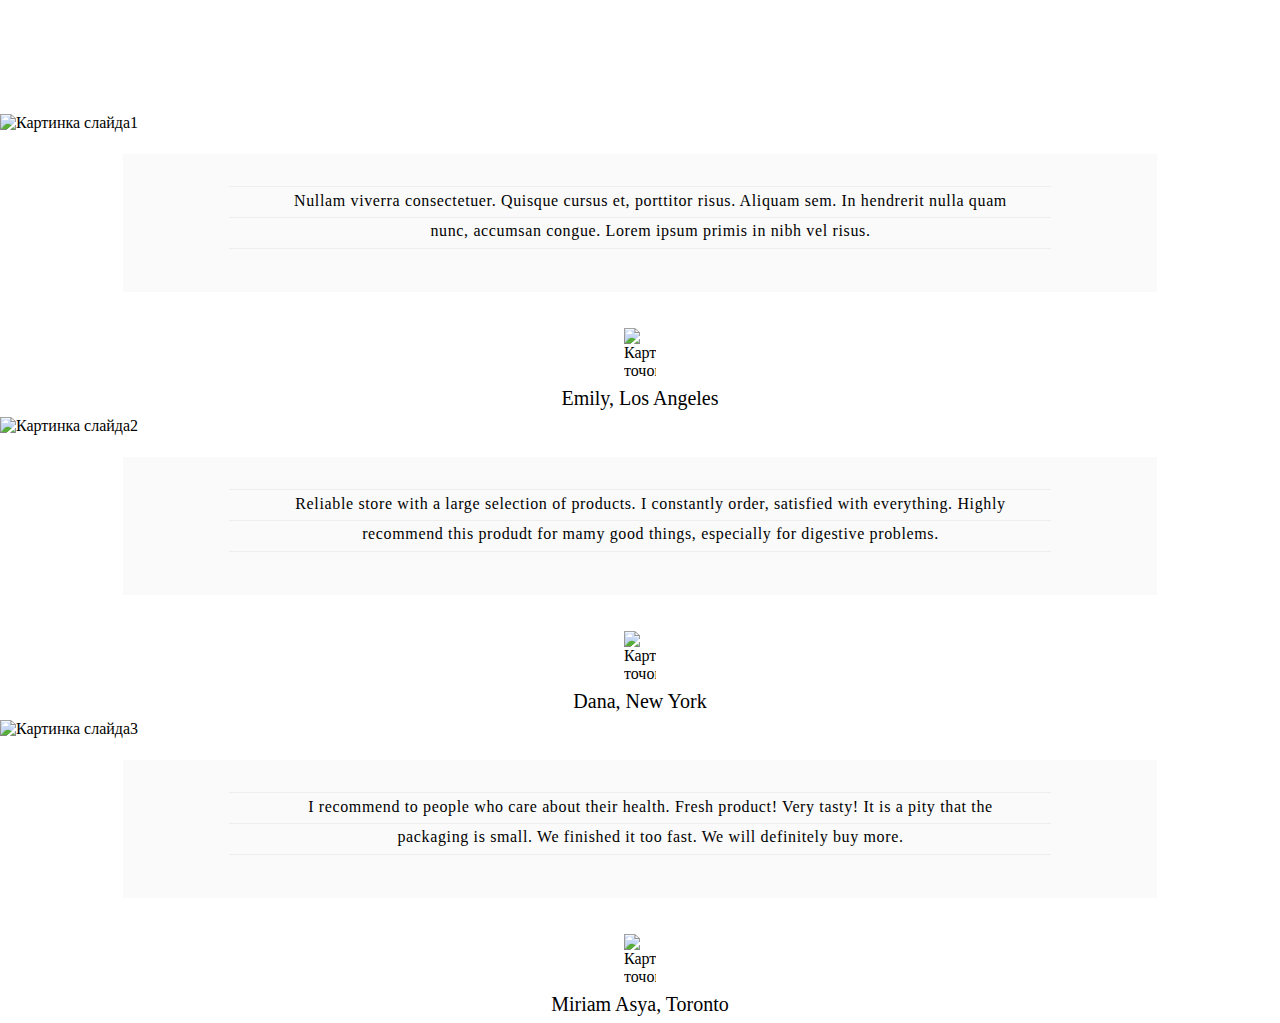
==== commit 92ff61a9: "UA10.04" ====
--- a/index.html
+++ b/index.html
@@ -7,8 +7,7 @@
 		<link
 			href="https://fonts.googleapis.com/css2?family=Raleway:wght@700&family=Roboto:wght@400;500;700;900&display=swap"
 			rel="stylesheet" />
-		<!-- <link rel="stylesheet"
-			href="https://cdnjs.cloudflare.com/ajax/libs/modern-normalize/1.1.0/modern-normalize.min.css" /> -->
+
 		<title>Document</title>
 		<!-- <link rel="stylesheet" href="css/slick.css">
 		<link rel="stylesheet" href="css/slick-theme.css"> -->
@@ -18,96 +17,14 @@
 	<body id="body">
 
 
-		<header class="header">
-			<div class="header-container">
-				<nav class="header-nav">
-					<a href="index.html" class="header__logo">
-						<svg class="header__icons" width="145" height="31">
-							<use href="./images/icons.svg#icon-WebStudio"></use>
-						</svg></a>
-
-					<ul class="site-nav">
-						<li class="site-nav__item">
-							<a href="index.html" class="site-nav__link site-nav__link--active">Студия</a>
-						</li>
-						<li class="site-nav__item"><a href="./portfolio.html " class="site-nav__link">Портфолио</a></li>
-						<li class="site-nav__item"><a href="index.html" class="site-nav__link">Контакты</a></li>
-					</ul>
-				</nav>
-
-				<button type="button" class="mob-modal-btn" aria-expanded="false" aria-controls="menu-contaiter"
-					data-menu-button>
-					<svg class="mob-modal__icons" width="40px" height="40px" aria-label="Переключатель меню">
-						<use class="icon-menu" href="./images/icons.svg#icon-menu_40px"></use>
-						<use class="icon-close" href="./images/icons.svg#icon-close_40px"></use>
-					</svg>
-				</button>
-				<div class="menu-container" data-menu id="menu-container">
-					<div class="mob-menu__form">
-						<ul class="mob-site-nav">
-							<li class="mob-site-nav__item">
-								<a href="index.html" class="mob-site-nav__link mob-site-nav__link--active">Студия</a>
-							</li>
-							<li class="mob-site-nav__item"><a href="./portfolio.html "
-									class="mob-site-nav__link">Портфолио</a></li>
-							<li class="mob-site-nav__item"><a href="index.html" class="mob-site-nav__link">Контакты</a>
-							</li>
-						</ul>
-					</div>
-					<div class="mob-menu__botton">
-						<ul class="mob-header-contacts">
-							<li class="mob-header-contacts__item">
-								<a href="mailto:info@devstudio.com" class="mob-header-contacts__mail">
-									info@devstudio.com
-								</a>
-							</li>
-							<li class="mob-header-contacts__item">
-								<a href="tel:+380961111111" class="mob-header-contacts__phone">
-									+38 096 111 11 11
-								</a>
-							</li>
-						</ul>
-						<ul class="mob-soc-nav">
-							<li class="mob-soc-nav__item"><a href="#" class="mob-soc-nav__link">Instagram</a></li>
-							<li class="mob-soc-nav__item"><a href="#" class="mob-soc-nav__link">Twitter</a></li>
-							<li class="mob-soc-nav__item"><a href="#" class="mob-soc-nav__link">Facebook</a></li>
-							<li class="mob-soc-nav__item"><a href="#" class="mob-soc-nav__link">LinkedIn</a></li>
-						</ul>
-					</div>
-				</div>
-			</div>
-
-			<ul class="header-contacts">
-				<li class="header-contacts__item">
-					<a href="mailto:info@devstudio.com" class="header-contacts__link">
-						<svg class="header-contacts__mail">
-							<use href="./images/icons.svg#icon-imei"></use>
-						</svg>
-						info@devstudio.com
-					</a>
-				</li>
-				<li class="header-contacts__item">
-					<a href="tel:+380961111111" class="header-contacts__link">
-						<svg class="header-contacts__phone">
-							<use href="./images/icons.svg#icon-phone"></use>
-						</svg>
-						+38 096 111 11 11
-					</a>
-				</li>
-			</ul>
-</div>
-</header>
-    <main>
-    <!--Контент контакти-->
-
-    <h1>Контакти</h1>
+  
 	<div class="customer">
 		<div class="container-customer">
 			<div class="customer__slider">
 				<img src="./images/testimonials11.png" alt="Картинка слайда1" class="customer__img">
 				<div class="customer__list">
 					<div class="customer__line">
-					<p class="customer__text">Nullam viverra consectetuer. Quisque cursus et, porttitor risus. Aliquam sem. In
+					<p class="customer__text">	Nullam viverra consectetuer. Quisque cursus et, porttitor risus. Aliquam sem. In
             hendrerit nulla quam nunc, accumsan congue. Lorem ipsum primis in nibh vel risus.</p>
 					</div>
 				</div>
@@ -118,7 +35,7 @@
 				<img src="./images/testimonials12.png" alt="Картинка слайда2" class="customer__img">
 				<div class="customer__list">
 					<div class="customer__line">
-					<p class="customer__text">Reliable store with a large selection of products. I constantly order, satisfied with everything. Highly recommend this produdt for mamy good things, especially for digestive problems. </p>
+					<p class="customer__text">	Reliable store with a large selection of products. I constantly order, satisfied with everything. Highly recommend this produdt for mamy good things, especially for digestive problems. </p>
 					</div>
 				</div>
 				<img src="./images/Group8.svg" alt="Картинка точок" class="customer__dot" width="32" height="14" >
@@ -128,7 +45,7 @@
 				<img src="./images/testimonials13.png" alt="Картинка слайда3" class="customer__img">
 				<div class="customer__list">
 					<div class="customer__line">
-					<p class="customer__text">I recommend to people who take care of their own health. Fresh product! Very tasty! Too bad the package is small. We finished it too fast.</p>
+					<p class="customer__text">	I recommend to people who care about their health. Fresh product! Very tasty! It is a pity that the packaging is small. We finished it too fast. We will definitely buy more.</p>
 					</div>
 				</div>
 				<img src="./images/Group8.svg" alt="Картинка точок" class="customer__dot" width="32" height="14" >
@@ -138,95 +55,9 @@
 	</div>
     </main>
 
-    <!--Page Footer-->
-    <footer class="footer">
-      <div class="footer-container">
-        <div class="order-adress">
-          <a href="index.html" class="footer__link">
-            <svg class="socials-list__icon" width="145" height="31">
-              <use href="./images/icons.svg#icon-WebStudio_footer"></use>
-            </svg>
-          </a>
-          <ul class="order-adress__list">
-            <li class="footer__item">
-              <a
-                class="footer__list"
-                href="https://goo.gl/maps/K7o9gSTaup2MySCS8"
-                target="_blank"
-                rel="noopener noreferrer"
-              >
-                г. Киев, пр-т Леси Украинки, 26
-              </a>
-            </li>
-            <li class="footer__item">
-              <a href="info@example.com" class="footer__adress">info@example.com</a>
-            </li>
-            <li class="footer__item">
-              <a href="tel:+380961111111" class="footer__adress">+38 096 111 11 11</a>
-            </li>
-          </ul>
-        </div>
-        <div class="footer-nav">
-          <p class="footer-nav__sets">присоединяйтесь</p>
-          <ul class="socials-lists">
-            <li class="socials-lists__item socials-lists__item--footer">
-              <a class="socials-lists__link socials-lists__link--footer" href="instagram">
-                <svg width="20" height="20">
-                  <use href="./images/icons.svg#icon-instagram"></use>
-                </svg>
-              </a>
-            </li>
-            <li class="socials-lists__item socials-lists__item--footer">
-              <a class="socials-lists__link socials-lists__link--footer" href="twiter">
-                <svg width="20" height="20">
-                  <use href="./images/icons.svg#icon-twitter"></use>
-                </svg>
-              </a>
-            </li>
-            <li class="socials-lists__item socials-lists__item--footer">
-              <a class="socials-lists__link socials-lists__link--footer" href="facebook">
-                <svg width="20" height="20">
-                  <use href="./images/icons.svg#icon-facebook"></use>
-                </svg>
-              </a>
-            </li>
-            <li class="socials-lists__item socials-lists__item--footer">
-              <a class="socials-lists__link socials-lists__link--footer" href="linkedin">
-                <svg width="20" height="20">
-                  <use href="./images/icons.svg#icon-linkedin"></use>
-                </svg>
-              </a>
-            </li>
-          </ul>
-        </div>
-        <div class="subscription-container">
-          <p class="footer-nav__sets">Подпишитесь на рассылку</p>
-          <form class="subscription-form">
-            <div class="subscription__discus">
-              <!-- <label for="mail"></label> -->
-              <input
-                class="subscription__input"
-                type="email"
-                name="E-mail"
-                id="mail"
-                placeholder="E-mail"
-              />
-              <button class="subscription-button__snd" type="submit">
-                <span>Подписаться</span>
-                <svg class="subscription-button__icon">
-                  <use href="./images/icons.svg#icon-icon-send"></use>
-                </svg>
-              </button>
-            </div>
-          </form>
-        </div>
-      </div>
-    </footer>
 
-    <script src="./js/modal.js"></script>
-    <script src="./js/mobile-menu.js"></script>
-	<script src="https://ajax.googleapis.com/ajax/libs/jquery/2.2.0/jquery.min.js"></script>
-	<script src="https://code.jquery.com/jquery-3.5.1.slim.min.js" integrity="sha384-DfXdz2htPH0lsSSs5nCTpuj/zy4C+OGpamoFVy38MVBnE+IbbVYUew+OrCXaRkfj" crossorigin="anonymous"></script>
+	<!-- <script src="https://ajax.googleapis.com/ajax/libs/jquery/2.2.0/jquery.min.js"></script>
+	<script src="https://code.jquery.com/jquery-3.5.1.slim.min.js" integrity="sha384-DfXdz2htPH0lsSSs5nCTpuj/zy4C+OGpamoFVy38MVBnE+IbbVYUew+OrCXaRkfj" crossorigin="anonymous"></script> -->
 	<script src="./js/slick.js"></script>
 	<script src="./js/slick.min.js"></script>
 </body>
--- a/css/main.min.css
+++ b/css/main.min.css
@@ -1 +1 @@
-*,*::after,*::before{box-sizing:inherit}body,h1,h2,h3,h4,h5,h6,p,ul,li{margin:0;padding:0}html{box-sizing:border-box}button{cursor:pointer}img{display:block;max-width:100%;height:auto}body.is-open{overflow:hidden}body.mobil-menu{overflow:hidden}ul{list-style:none}a{color:#2196f3;text-decoration:none;list-style:none}img{display:block;max-width:100%;height:auto}button{cursor:pointer}html{box-sizing:border-box}.header-container{align-items:center;padding-left:16px;padding-right:16px;margin-left:auto;margin-right:auto}@media screen and (min-width: 480px){.header-container{max-width:480px}}@media screen and (min-width: 768px){.header-container{max-width:768px}}@media screen and (min-width: 1200px){.header-container{max-width:1200px}}.products-container{align-items:center;padding-left:16px;padding-right:16px;margin-left:auto;margin-right:auto}@media screen and (min-width: 480px){.products-container{max-width:480px}}@media screen and (min-width: 768px){.products-container{max-width:768px}}@media screen and (min-width: 1200px){.products-container{max-width:1200px}}.header{position:relative;background-color:#ffb8ca}.header-hero{display:flex;align-items:center;justify-content:space-between;flex-direction:row;align-content:center}.header-hero__logo{display:flex;text-decoration:none}.header-nav{align-items:center;justify-content:flex-start;display:flex}.header-nav__item{text-decoration:none;margin-right:35px}.header-nav__item:last-child{text-decoration:none;margin-right:0px}.header-nav__button{width:159px;height:44px;border-radius:22px;background:#fff;font-family:"DM Sans";font-style:normal;font-weight:700;font-size:16px;line-height:1.31;display:flex;align-items:center;text-align:center;justify-content:center;color:#d41443;border:1px solid #fff}.header-nav__icon{width:26px;height:26px;fill:currentColor;margin-left:12px}.header-products{display:flex;justify-content:flex-start;align-items:center;align-content:center;flex-direction:column;max-width:277px}.header-products__title{font-family:"Titan One";font-style:normal;font-weight:400;font-size:38px;line-height:1.16;letter-spacing:.04em;text-transform:uppercase;color:#fff}.header__title-red{font-family:"Titan One";font-style:normal;font-weight:400;font-size:58px;line-height:90.5%;letter-spacing:.04em;text-transform:uppercase;color:#d41443}.header-button{display:flex;text-decoration:none;flex-wrap:wrap;margin-right:auto;margin-left:0px;text-align:center;margin-bottom:40px;margin-top:24px;align-content:center;margin-top:24px 40px}.header-button-list{margin-left:auto;margin-right:auto;flex-wrap:wrap;gap:15px 15px;display:flex}.header-button-list__title{display:inline-flex;flex-wrap:wrap}.header-button__red{width:107px;height:40px;background:#d41443;border-radius:20px;font-family:"DM Sans";font-style:normal;font-weight:400;font-size:14px;line-height:1.29;border:none;display:flex;align-items:center;text-align:center;justify-content:center}.header-button__white{width:138px;height:40px;background:#fff;border-radius:20px;font-family:"DM Sans";font-style:normal;font-weight:400;font-size:14px;line-height:1.29;color:#d41443;border:none;display:flex;align-items:center;text-align:center;justify-content:center}.header-work{display:flex}.container{align-items:center;padding-left:15px;padding-right:15px;margin:0px auto;min-width:320px}.container-customer{margin-left:auto;margin-right:auto;max-height:642px;padding-top:80px;padding-bottom:48px}@media screen and (min-width: 480px){.container-customer{max-width:480px}}@media screen and (min-width: 768px){.container-customer{max-width:768px;padding-top:80px;padding-bottom:80px}}@media screen and (min-width: 1280px){.container-customer{max-width:1280px;padding-top:114px;padding-bottom:120px}}@media screen and (min-width: 320px){.customer__slider{max-width:480px;padding-left:20px;padding-right:20px}}@media screen and (min-width: 768px){.customer__slider{padding-left:74px;padding-right:74px;max-width:768px}}@media screen and (min-width: 1280px){.customer__slider{padding-left:123px;padding-right:123px;max-width:1280px}}.customer__img{margin-left:auto;margin-right:auto}.customer__list{background:#fafafa;display:flex;height:308px;margin-right:auto;margin-left:auto;margin-top:32px;margin-bottom:36px;padding:43px 50px 17px 50px;position:relative}@media screen and (min-width: 480px){.customer__list{max-width:480px}}@media screen and (min-width: 768px){.customer__list{height:164px;max-width:768px;margin-top:20px;margin-bottom:24px;padding:20px 6px 36px 6px}}@media screen and (min-width: 1280px){.customer__list{max-width:1280px;height:138px;margin-top:22px;margin-bottom:36px;padding:32px 106px}}.customer__text{display:flex;position:relative;font-family:"DM Sans";font-style:normal;font-weight:500;font-size:16px;line-height:1.88;text-align:center;letter-spacing:.04em;color:#000;margin-right:auto;margin-left:auto;align-items:center;background-image:repeating-linear-gradient(#E1E1E1, #FAFAFA 1px, transparent 1px, transparent 32px)}.customer__list::before{content:"";position:absolute;top:50%;left:50%;height:64px;width:72px;background-size:72px 64px;background-repeat:no-repeat;background-position:center center;margin-left:-32px;margin-top:-36px;background-image:url("/images/lao.png");background-repeat:no-repeat;background-position:0 0;top:15px;left:80px;display:inline-block}.customer__dot{margin-left:auto;margin-right:auto}.customer__title{font-family:"DM Sans";font-style:normal;font-weight:500;font-size:20px;line-height:1.85;text-align:center;color:#000}.slick-next,.slick-prev,.slick-arrow{visibility:hidden;display:none}.slick-list{overflow:hidden}.slick-track{display:flex}.slick-dots{display:flex;align-items:center;justify-content:center;position:relative;text-align:center;padding:0;margin:0;width:100%}.slick-dots li{list-style:none;margin:0px 10px}.slick-dots button{font-size:0;width:12px;height:12px;border-radius:50%;background-color:#d9d9d9;border:0;font-size:0px}.slick-dots li.slick-active button{background-image:url(/images/Vector.png);background-color:#fff;background-repeat:no-repeat;background-position:0 0}/*# sourceMappingURL=main.min.css.map */+*,*::after,*::before{box-sizing:inherit}body,h1,h2,h3,h4,h5,h6,p,ul,li{margin:0;padding:0}html{box-sizing:border-box}button{cursor:pointer}img{display:block;max-width:100%;height:auto}body.is-open{overflow:hidden}body.mobil-menu{overflow:hidden}ul{list-style:none}a{color:#2196f3;text-decoration:none;list-style:none}img{display:block;max-width:100%;height:auto}button{cursor:pointer}html{box-sizing:border-box}.header-container{align-items:center;padding-left:16px;padding-right:16px;margin-left:auto;margin-right:auto}@media screen and (min-width: 480px){.header-container{max-width:480px}}@media screen and (min-width: 768px){.header-container{max-width:768px}}@media screen and (min-width: 1200px){.header-container{max-width:1200px}}.products-container{align-items:center;padding-left:16px;padding-right:16px;margin-left:auto;margin-right:auto}@media screen and (min-width: 480px){.products-container{max-width:480px}}@media screen and (min-width: 768px){.products-container{max-width:768px}}@media screen and (min-width: 1200px){.products-container{max-width:1200px}}.header{position:relative;background-color:#ffb8ca}.header-hero{display:flex;align-items:center;justify-content:space-between;flex-direction:row;align-content:center}.header-hero__logo{display:flex;text-decoration:none}.header-nav{align-items:center;justify-content:flex-start;display:flex}.header-nav__item{text-decoration:none;margin-right:35px}.header-nav__item:last-child{text-decoration:none;margin-right:0px}.header-nav__button{width:159px;height:44px;border-radius:22px;background:#fff;font-family:"DM Sans";font-style:normal;font-weight:700;font-size:16px;line-height:1.31;display:flex;align-items:center;text-align:center;justify-content:center;color:#d41443;border:1px solid #fff}.header-nav__icon{width:26px;height:26px;fill:currentColor;margin-left:12px}.header-products{display:flex;justify-content:flex-start;align-items:center;align-content:center;flex-direction:column;max-width:277px}.header-products__title{font-family:"Titan One";font-style:normal;font-weight:400;font-size:38px;line-height:1.16;letter-spacing:.04em;text-transform:uppercase;color:#fff}.header__title-red{font-family:"Titan One";font-style:normal;font-weight:400;font-size:58px;line-height:90.5%;letter-spacing:.04em;text-transform:uppercase;color:#d41443}.header-button{display:flex;text-decoration:none;flex-wrap:wrap;margin-right:auto;margin-left:0px;text-align:center;margin-bottom:40px;margin-top:24px;align-content:center;margin-top:24px 40px}.header-button-list{margin-left:auto;margin-right:auto;flex-wrap:wrap;gap:15px 15px;display:flex}.header-button-list__title{display:inline-flex;flex-wrap:wrap}.header-button__red{width:107px;height:40px;background:#d41443;border-radius:20px;font-family:"DM Sans";font-style:normal;font-weight:400;font-size:14px;line-height:1.29;border:none;display:flex;align-items:center;text-align:center;justify-content:center}.header-button__white{width:138px;height:40px;background:#fff;border-radius:20px;font-family:"DM Sans";font-style:normal;font-weight:400;font-size:14px;line-height:1.29;color:#d41443;border:none;display:flex;align-items:center;text-align:center;justify-content:center}.header-work{display:flex}.container{align-items:center;padding-left:15px;padding-right:15px;margin:0px auto;min-width:320px}.container-customer{margin-left:auto;margin-right:auto;max-height:642px;padding-top:80px;padding-bottom:48px}@media screen and (min-width: 480px){.container-customer{max-width:480px}}@media screen and (min-width: 768px){.container-customer{max-width:768px;padding-top:80px;padding-bottom:80px}}@media screen and (min-width: 1280px){.container-customer{max-width:1280px;padding-top:114px;padding-bottom:120px}}@media screen and (min-width: 480px){.customer__slider{max-width:480px}}@media screen and (min-width: 768px){.customer__slider{max-width:768px}}@media screen and (min-width: 1280px){.customer__slider{max-width:1280px}}.customer__img{margin-left:auto;margin-right:auto}.customer__list{background:#fafafa;display:flex;height:308px;margin-right:auto;margin-left:auto;margin-top:32px;margin-bottom:36px;padding:46px 50px 27px 50px;max-width:280px}@media screen and (min-width: 768px){.customer__list{height:164px;max-width:620px;margin-top:20px;margin-bottom:24px;padding:20px 6px 36px 6px}}@media screen and (min-width: 1280px){.customer__list{max-width:1034px;height:138px;margin-top:22px;margin-bottom:36px;padding:32px 106px}}.customer__line{display:flex;margin-right:auto;margin-left:auto;position:relative;max-width:180px}@media screen and (min-width: 768px){.customer__line{max-width:608px}}@media screen and (min-width: 1280px){.customer__line{max-width:822px}}.customer__line::before{content:"";position:absolute;height:40px;width:54px;background-size:54px 40px;background-position:top left;background-image:url("/images/lao.png");background-repeat:no-repeat;background-position:0 0;top:-10px;left:-30px;display:inline-block}@media screen and (min-width: 768px){.customer__line::before{width:60px;background-size:60px 40px;left:6px}}@media screen and (min-width: 1280px){.customer__line::before{width:54px;background-size:54px 40px;left:20px}}.customer__text{display:flex;position:relative;font-family:"DM Sans";font-style:normal;font-weight:500;font-size:12px;line-height:2.58;text-align:center;letter-spacing:.04em;color:#000;padding-left:11px;padding-right:11px;align-items:flex-start;background-image:repeating-linear-gradient(#E1E1E1, #FAFAFA 1px, transparent 1px, transparent 31px)}@media screen and (min-width: 768px){.customer__text{font-size:14px;line-height:2.14;padding-left:56px;padding-right:56px}}@media screen and (min-width: 1280px){.customer__text{font-size:16px;line-height:1.88;padding-left:35;padding-right:35px}}.customer__dot{margin-left:auto;margin-right:auto}.customer__title{font-family:"DM Sans";font-style:normal;font-weight:500;font-size:14px;line-height:1.86;text-align:center;color:#000}@media screen and (min-width: 768px){.customer__title{font-size:16px;line-height:1.88}}@media screen and (min-width: 1280px){.customer__title{font-size:20px;line-height:1.85}}.slick-next,.slick-prev,.slick-arrow{visibility:hidden;display:none}.slick-list{overflow:hidden}.slick-track{display:flex}.slick-dots{display:flex;align-items:center;justify-content:center;position:relative;text-align:center;padding:0;margin:0;width:100%}.slick-dots li{list-style:none;margin:0px 10px}.slick-dots button{font-size:0;width:12px;height:12px;border-radius:50%;background-color:#d9d9d9;border:0;font-size:0px}.slick-dots li.slick-active button{background-image:url(/images/Vector.png);background-color:#fff;background-repeat:no-repeat;background-position:0 0}.slick-list{overflow:hidden}.slick-track{display:flex}.slick-dots{display:flex;align-items:center;justify-content:center;position:relative;text-align:center;padding:0;margin:0;width:100%}.slick-dots li{list-style:none;margin:0px 10px}.slick-dots button{font-size:0;width:12px;height:12px;border-radius:50%;background-color:#d9d9d9;border:0;font-size:0px}.slick-dots li.slick-active button{background-image:url(/images/Vector.png);background-color:#fff;background-repeat:no-repeat;background-position:0 0}/*# sourceMappingURL=main.min.css.map */